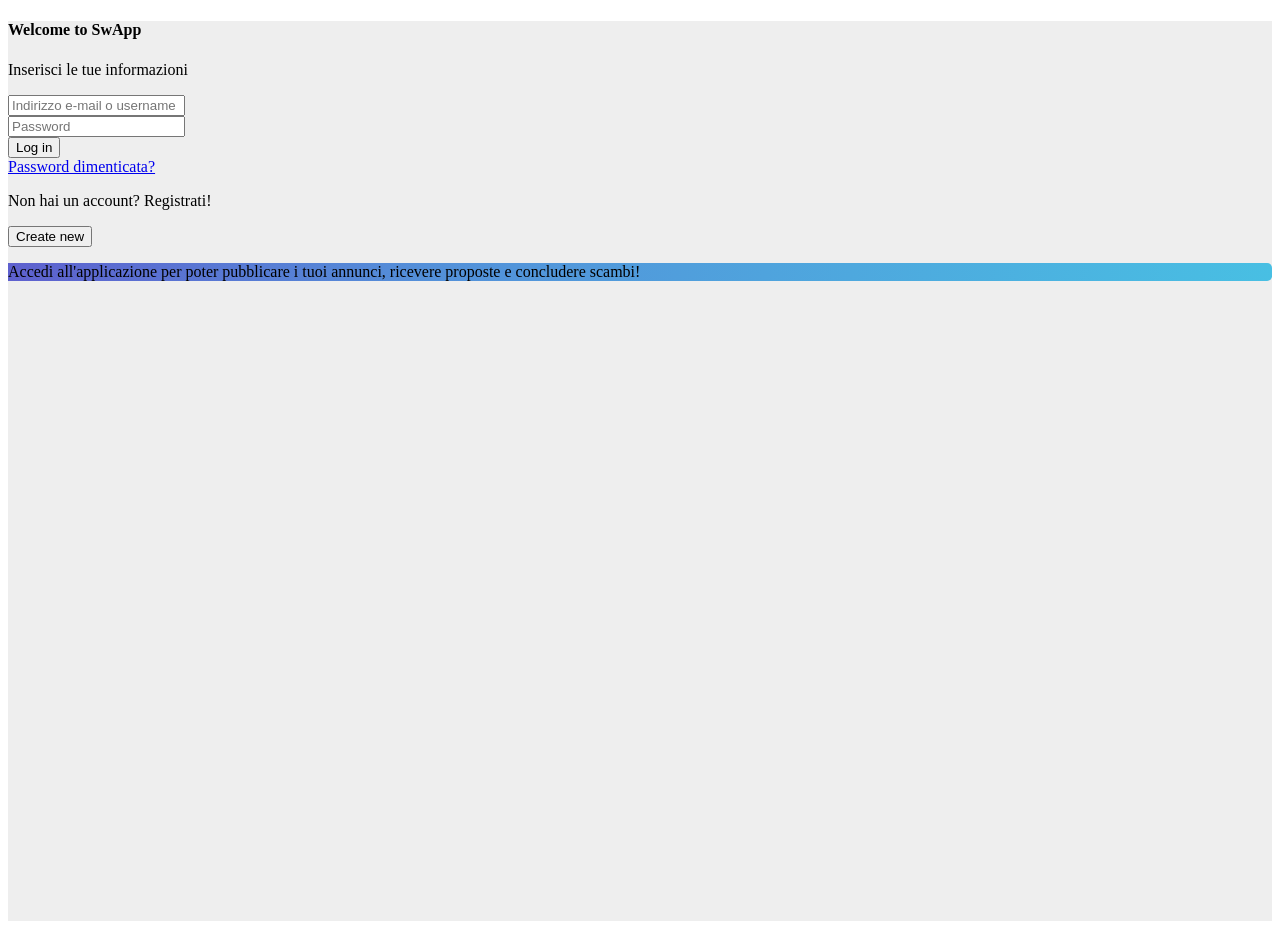
==== UI/src/index.html @ 6c1349c6 "aggiustate cors" ====
<!Doctype html>
<html>
<head>
    <meta charset="utf-8">
    <title>SwApp index</title>
    <link rel="stylesheet" href="css/bootstrap/bootstrap.min.css">
    <link rel="stylesheet" href="css/style.css">
    <script src="js/functions.js"></script>
</head>
<body>
<section class="h-100 gradient-form" style="background-color: #eee;">
    <div class="container py-5 h-100">
        <div class="row d-flex justify-content-center align-items-center h-100">
            <div class="col-xl-10">
                <div class="card rounded-3 text-black">
                    <div class="row g-0">
                        <div class="col-lg-6">
                            <div class="card-body p-md-5 mx-md-4">

                                <div class="text-center">
                                    <h4 class="mt-1 mb-5 pb-1">Welcome to SwApp</h4>
                                </div>

                                <form>
                                    <p>Inserisci le tue informazioni</p>

                                    <div class="form-outline mb-4">
                                        <input type="email" id="mailField" class="form-control"
                                               placeholder="Indirizzo e-mail o username" />
                                    </div>

                                    <div class="form-outline mb-4">
                                        <input type="password" id="passwordField" class="form-control"
                                               placeholder="Password" />
                                    </div>

                                    <div class="text-center pt-1 mb-5 pb-1">
                                        <button class="btn btn-primary btn-block fa-lg mb-3" id="loginBtn" type="button">Log
                                            in</button></br>
                                        <a class="text-muted" href="#!">Password dimenticata?</a>
                                    </div>

                                    <div class="d-flex align-items-center justify-content-center pb-4">
                                       <p class="mb-0 me-2">Non hai un account? Registrati!</p>
                                        <a href = "register.html"> <button type="button" class="btn btn-outline-danger">Create new</button></a>
                                    </div>

                                </form>

                            </div>
                        </div>
                        <div class="col-lg-6 d-flex align-items-center gradient-custom-2">
                            <div class="text-white px-3 py-4 p-md-5 mx-md-4">
                                <!--<h4 class="mb-4"></h4>-->
                                <p class="small mb-0">Accedi all'applicazione per poter pubblicare i tuoi annunci, ricevere proposte e concludere scambi!</p>
                            </div>
                        </div>
                    </div>
                </div>
            </div>
        </div>
    </div>
</section>
<script src="js/jQuery/jquery-3.6.3.min.js"></script>
<script src="js/js.cookie.min.js"></script>
<script src="js/bootstrap/bootstrap.min.js"></script>
<script src="js/script.js"></script>
</body>
</html>
---- UI/src/css/style.css ----
.gradient-custom-2 {
    /* fallback for old browsers */
    background: #4EA8DEFF;

    /* Chrome 10-25, Safari 5.1-6 */
    background: -webkit-linear-gradient(to right, #5E60CE, #5390D9, #4EA8DE, #48BFE3);

    /* W3C, IE 10+/ Edge, Firefox 16+, Chrome 26+, Opera 12+, Safari 7+ */
    background: linear-gradient(to right, #5E60CE, #5390D9, #4EA8DE, #48BFE3);
}

@media (min-width: 768px) {
    .gradient-form {
        height: 100vh !important;
    }
}
@media (min-width: 769px) {
    .gradient-custom-2 {
        border-top-right-radius: .3rem;
        border-bottom-right-radius: .3rem;
    }
}
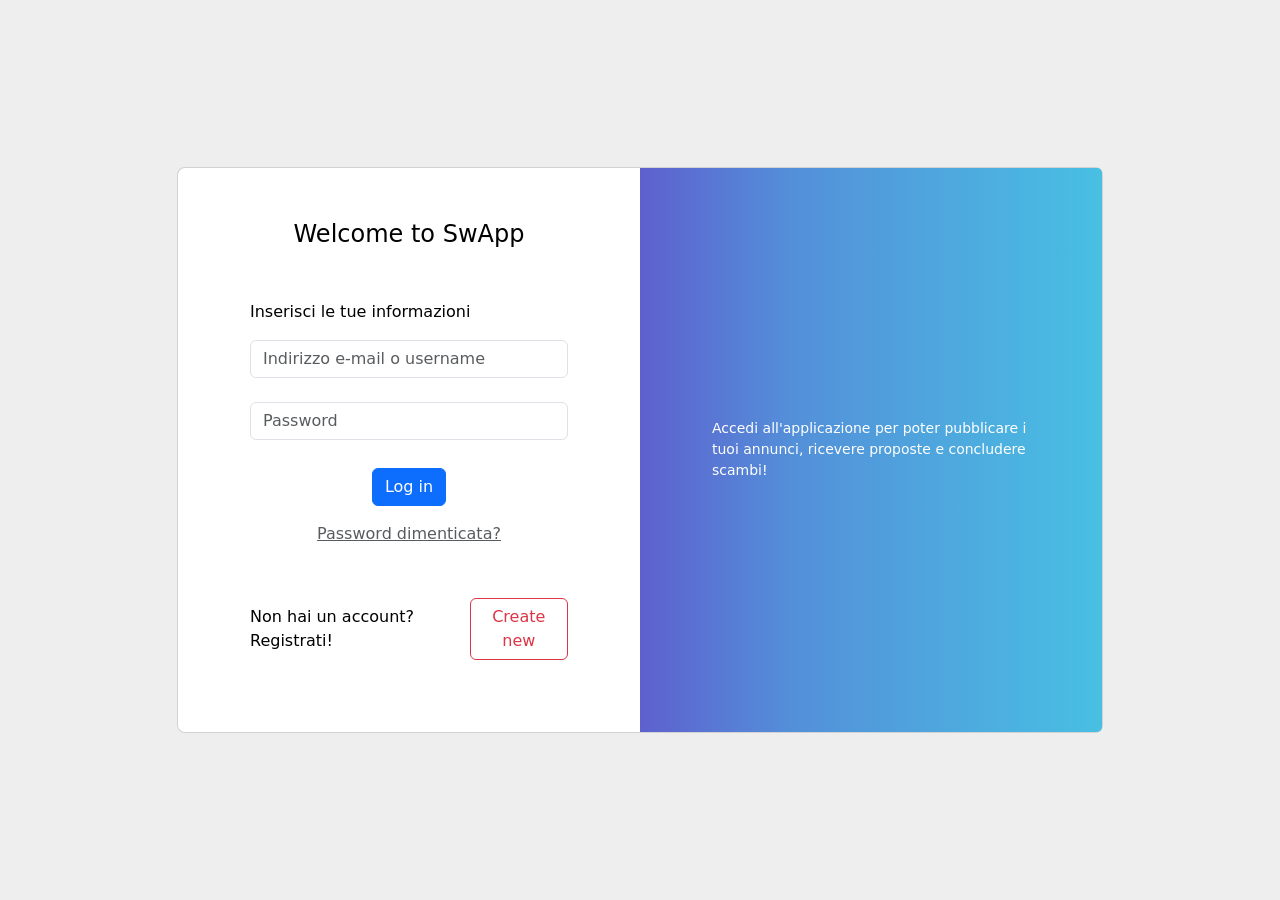
==== commit 24088b2a: "risolto problematiche relative all'authorization filter" ====
--- a/UI/src/index.html
+++ b/UI/src/index.html
@@ -6,8 +6,10 @@
     <link rel="stylesheet" href="css/bootstrap/bootstrap.min.css">
     <link rel="stylesheet" href="css/style.css">
     <script src="js/functions.js"></script>
+    <script src=js/sweetalert.min.js></script>
 </head>
 <body>
+
 <section class="h-100 gradient-form" style="background-color: #eee;">
     <div class="container py-5 h-100">
         <div class="row d-flex justify-content-center align-items-center h-100">
--- a/UI/src/css/style.css
+++ b/UI/src/css/style.css
@@ -19,4 +19,29 @@
         border-top-right-radius: .3rem;
         border-bottom-right-radius: .3rem;
     }
-}+}
+
+.heart {
+    width: 100px;
+    height: 100px;
+    position: relative;
+    left: 50%;
+    top: 50%;
+    transform: translate(-50%, -50%);
+    background: url(https://cssanimation.rocks/images/posts/steps/heart.png) no-repeat;
+    background-position: 0 0;
+    cursor: pointer;
+    animation: fave-heart 1s steps(28);
+}
+.heartclicked {
+    background-position: -2800px 0;
+    transition: background 1s steps(28);
+}
+@keyframes fave-heart {
+    0% {
+        background-position: 0 0;
+    }
+    100% {
+        background-position: -2800px 0;
+    }
+}
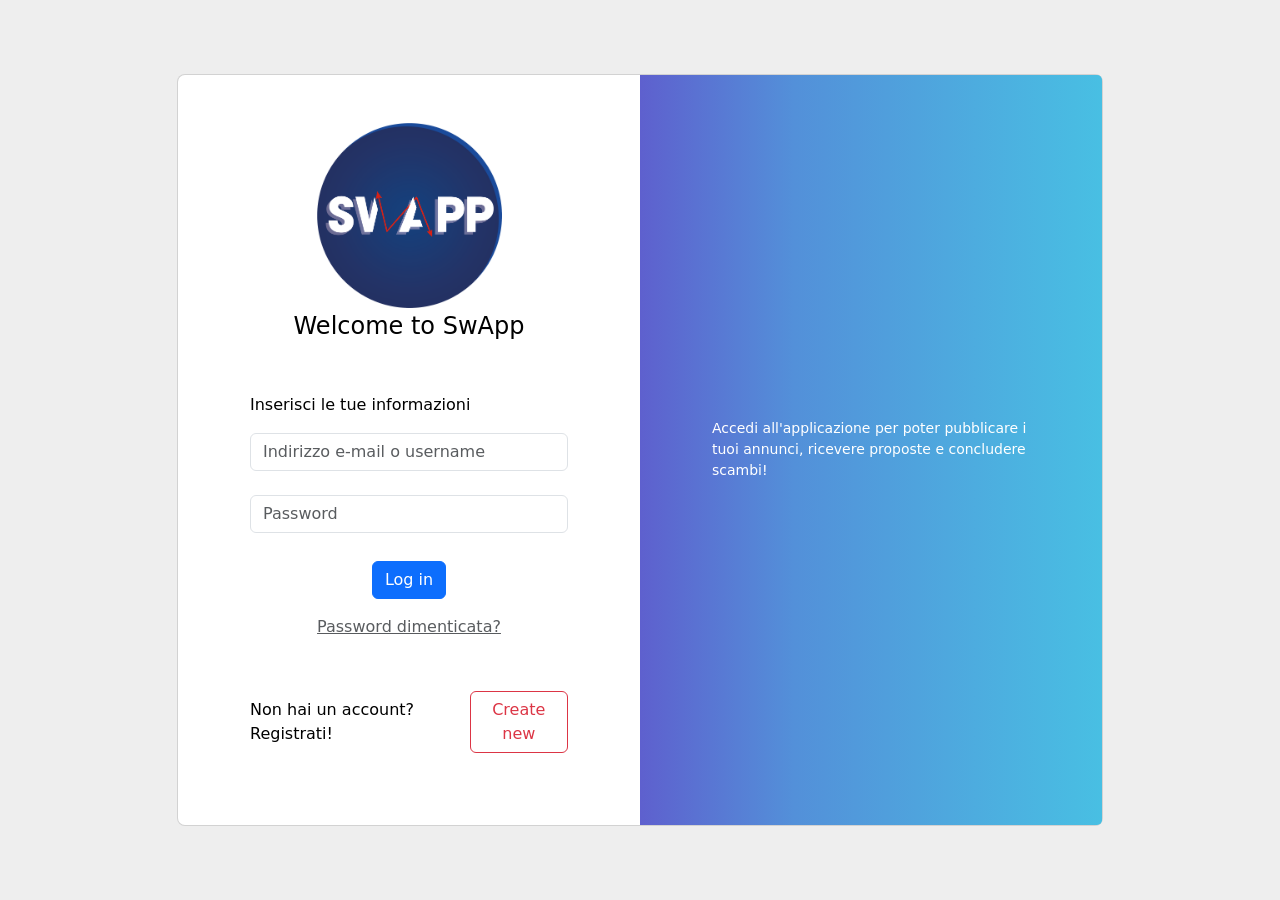
==== commit 3374fdb5: "Aggiunto logo" ====
--- a/UI/src/index.html
+++ b/UI/src/index.html
@@ -19,7 +19,7 @@
                         <div class="col-lg-6">
                             <div class="card-body p-md-5 mx-md-4">
 
-                                <div class="text-center">
+                                <div class="text-center"><img src="logo.png" style="width: 185px;" alt="logo">
                                     <h4 class="mt-1 mb-5 pb-1">Welcome to SwApp</h4>
                                 </div>
 
